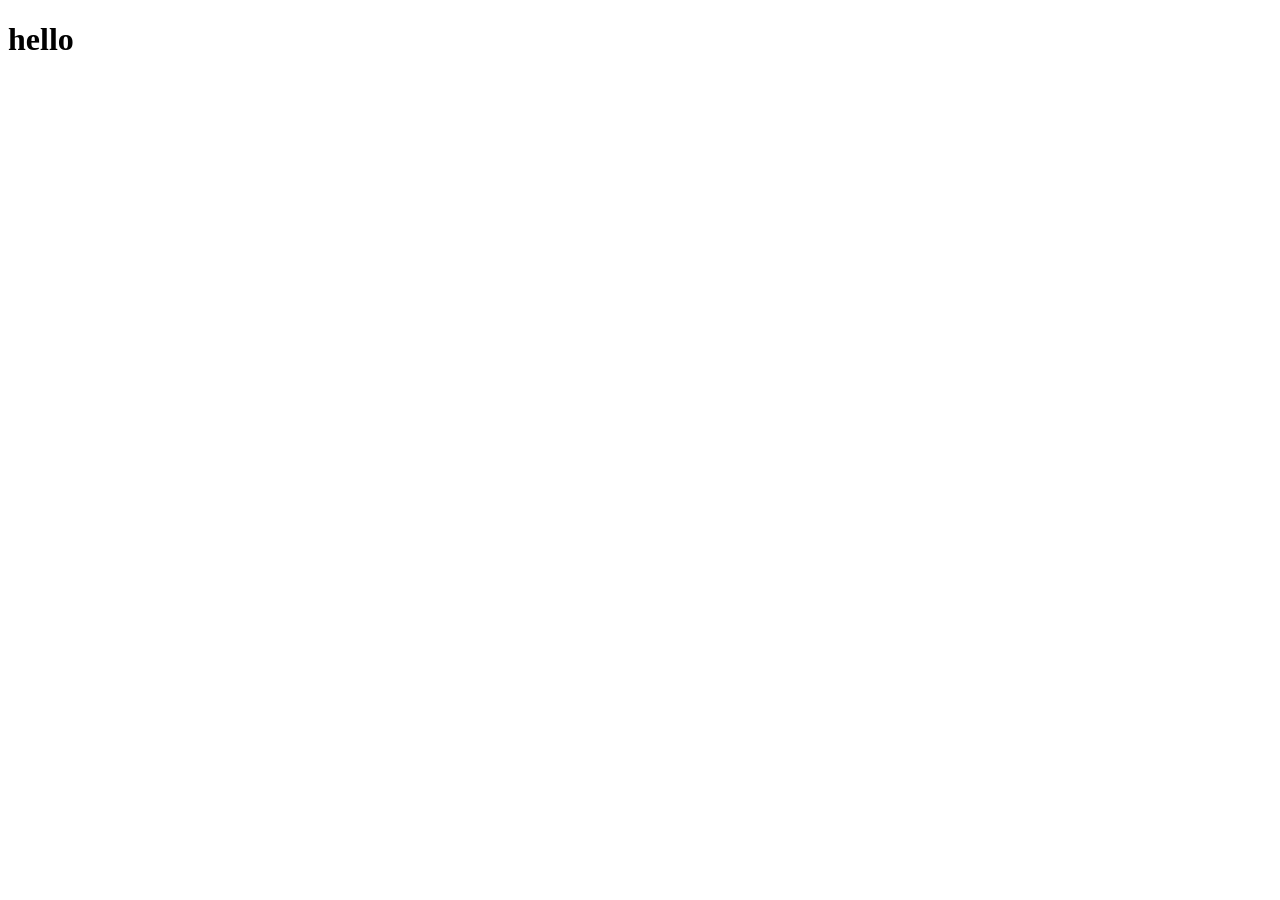
==== kalkulator.html @ c77f6411 "commit" ====
<!DOCTYPE html>
<html lang="en">
  <head>
    <meta charset="UTF-8" />
    <meta name="viewport" content="width=device-width, initial-scale=1.0" />
    <title>Kalkulator Matematika</title>
  </head>
  <body>
    <h1>hello</h1>
  </body>
</html>
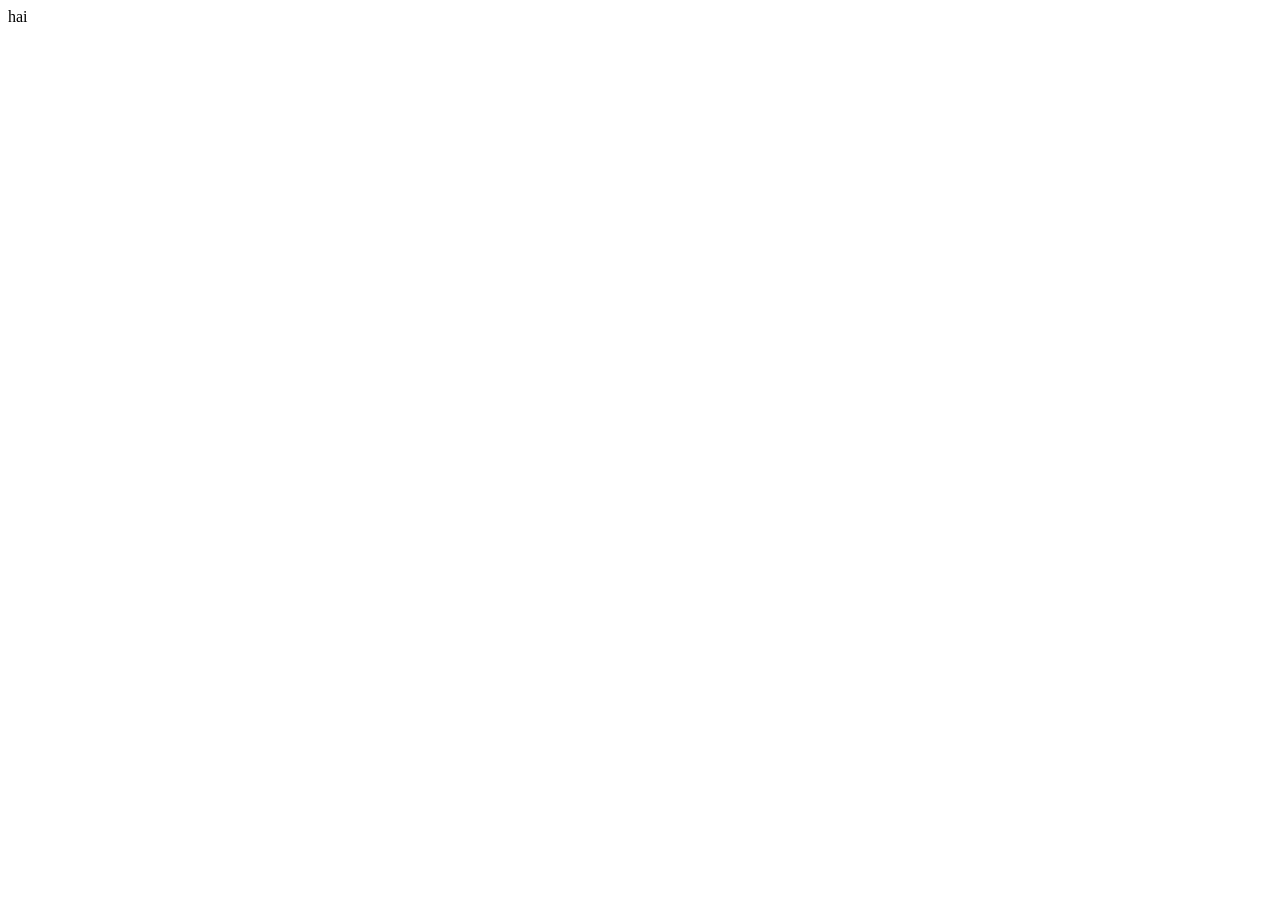
==== commit b5863ab8: "pshkan" ====
--- a/kalkulator.html
+++ b/kalkulator.html
@@ -6,6 +6,6 @@
     <title>Kalkulator Matematika</title>
   </head>
   <body>
-    <h1>hello</h1>
+    hai
   </body>
 </html>
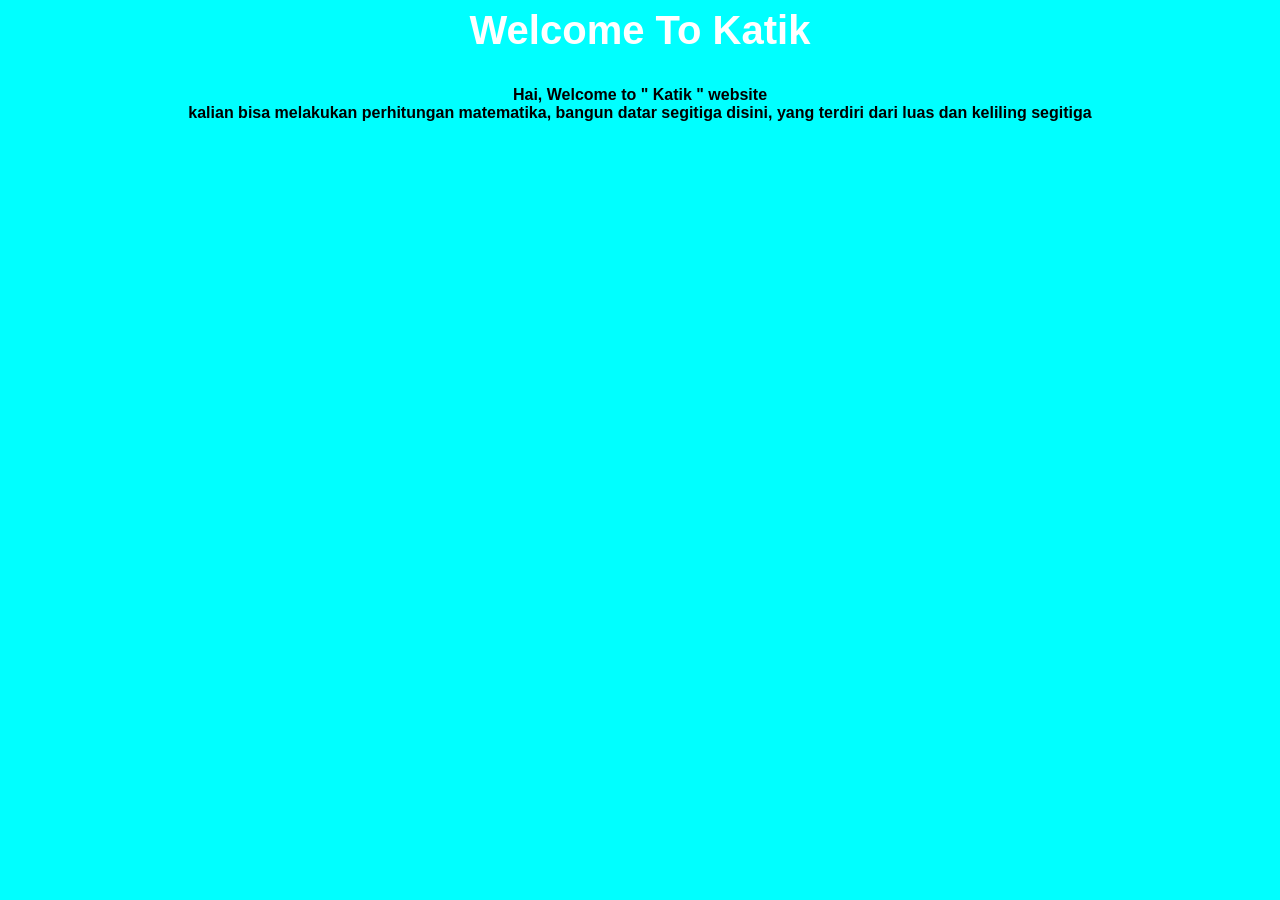
==== commit 1117f553: "commit lagi" ====
--- a/kalkulator.html
+++ b/kalkulator.html
@@ -4,8 +4,17 @@
     <meta charset="UTF-8" />
     <meta name="viewport" content="width=device-width, initial-scale=1.0" />
     <title>Kalkulator Matematika</title>
+    <link rel="stylesheet" href="CSS/style.css" />
   </head>
-  <body>
-    hai
+  <body id="background-web">
+    <header id="nav-bar">
+      <h2 id="logos">welcome to katik</h2>
+      <h4 class="header-text">
+        Hai, Welcome to " Katik " website <br />kalian bisa melakukan
+        perhitungan matematika, bangun datar segitiga disini, yang terdiri dari
+        luas dan keliling segitiga
+      </h4>
+    </header>
+    <main></main>
   </body>
 </html>
--- a/CSS/style.css
+++ b/CSS/style.css
@@ -0,0 +1,18 @@
+#logos {
+  text-transform: capitalize;
+  font-size: 40px;
+  text-align: center;
+  font-family: "Franklin Gothic Medium", "Arial Narrow", Arial, sans-serif;
+  margin-top: 0%;
+  color: white;
+}
+#nav-bar {
+  display: contents;
+}
+#background-web {
+  background-color: aqua;
+}
+.header-text {
+  text-align: center;
+  font-family: "Gill Sans", "Gill Sans MT", Calibri, "Trebuchet MS", sans-serif;
+}
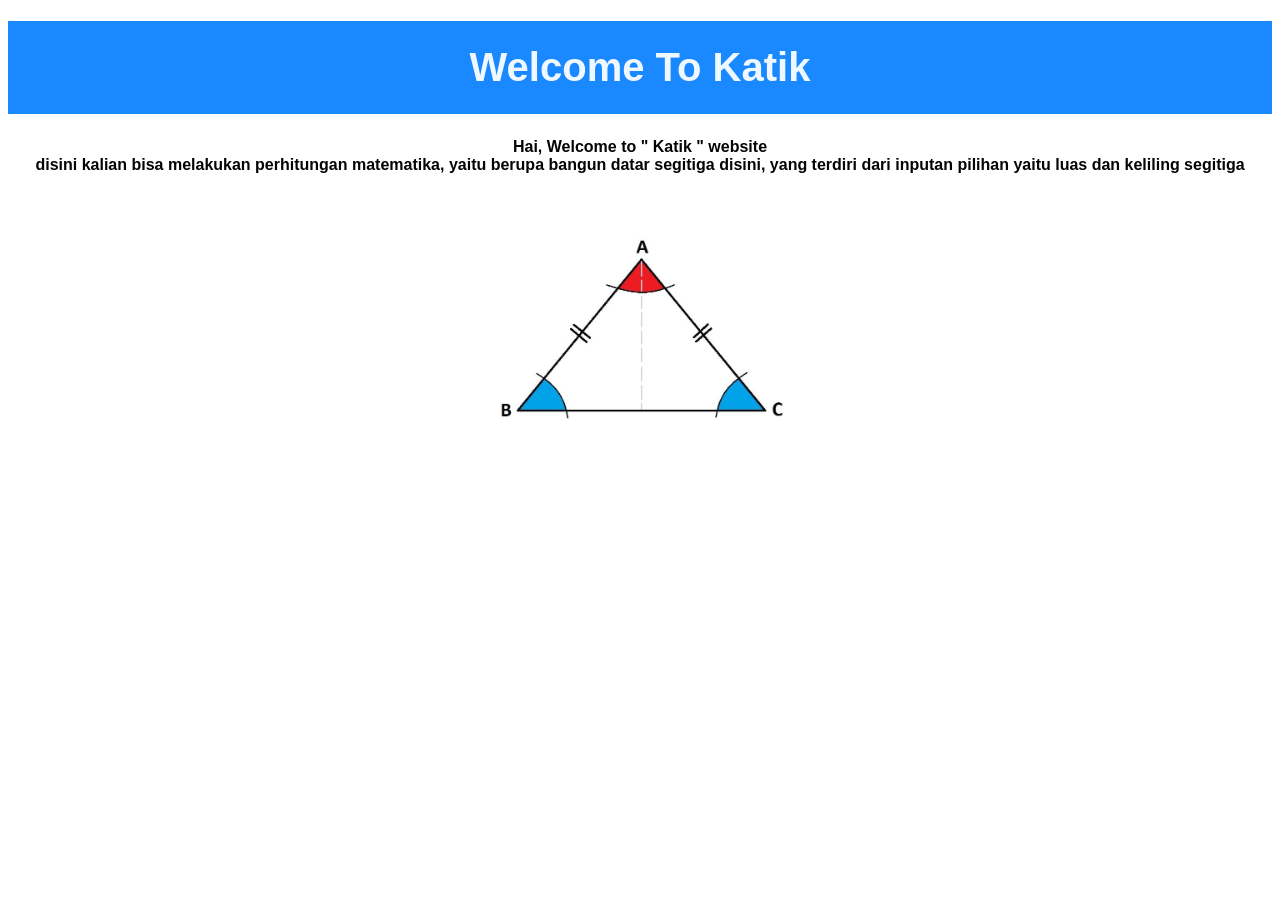
==== commit a870273d: "comss baru" ====
--- a/kalkulator.html
+++ b/kalkulator.html
@@ -6,15 +6,24 @@
     <title>Kalkulator Matematika</title>
     <link rel="stylesheet" href="CSS/style.css" />
   </head>
-  <body id="background-web">
+  <body>
     <header id="nav-bar">
-      <h2 id="logos">welcome to katik</h2>
+      <h4><div id="logos">welcome to katik</div></h4>
       <h4 class="header-text">
-        Hai, Welcome to " Katik " website <br />kalian bisa melakukan
-        perhitungan matematika, bangun datar segitiga disini, yang terdiri dari
-        luas dan keliling segitiga
+        Hai, Welcome to " Katik " website <br />
+        disini kalian bisa melakukan perhitungan matematika, yaitu berupa bangun
+        datar segitiga disini, yang terdiri dari inputan pilihan yaitu luas dan
+        keliling segitiga
       </h4>
     </header>
-    <main></main>
+    <main>
+      <div>
+        <img
+          src="images/cara-menentukan-sudut-segitiga-s-20230411025003.jpg"
+          alt=""
+        />
+      </div>
+      <div></div>
+    </main>
   </body>
 </html>
--- a/CSS/style.css
+++ b/CSS/style.css
@@ -1,18 +1,36 @@
 #logos {
+  display: block;
   text-transform: capitalize;
   font-size: 40px;
   text-align: center;
   font-family: "Franklin Gothic Medium", "Arial Narrow", Arial, sans-serif;
   margin-top: 0%;
-  color: white;
+  background-color: rgb(26, 137, 255);
+  padding: 24px;
+  margin: 0% auto 24px auto;
+  color: aliceblue;
 }
 #nav-bar {
   display: contents;
 }
-#background-web {
-  background-color: aqua;
-}
+/* body {
+  margin: 0%;
+  background-image: url();
+  background-repeat: no-repeat;
+  background-size: cover;
+  background-position: center;
+} */
+
 .header-text {
+  margin-top: 0%;
+  color: rgb(4, 4, 4);
   text-align: center;
   font-family: "Gill Sans", "Gill Sans MT", Calibri, "Trebuchet MS", sans-serif;
 }
+img {
+  display: block;
+  margin: auto;
+  margin-top: auto;
+  margin-bottom: auto;
+  width: 500px;
+}
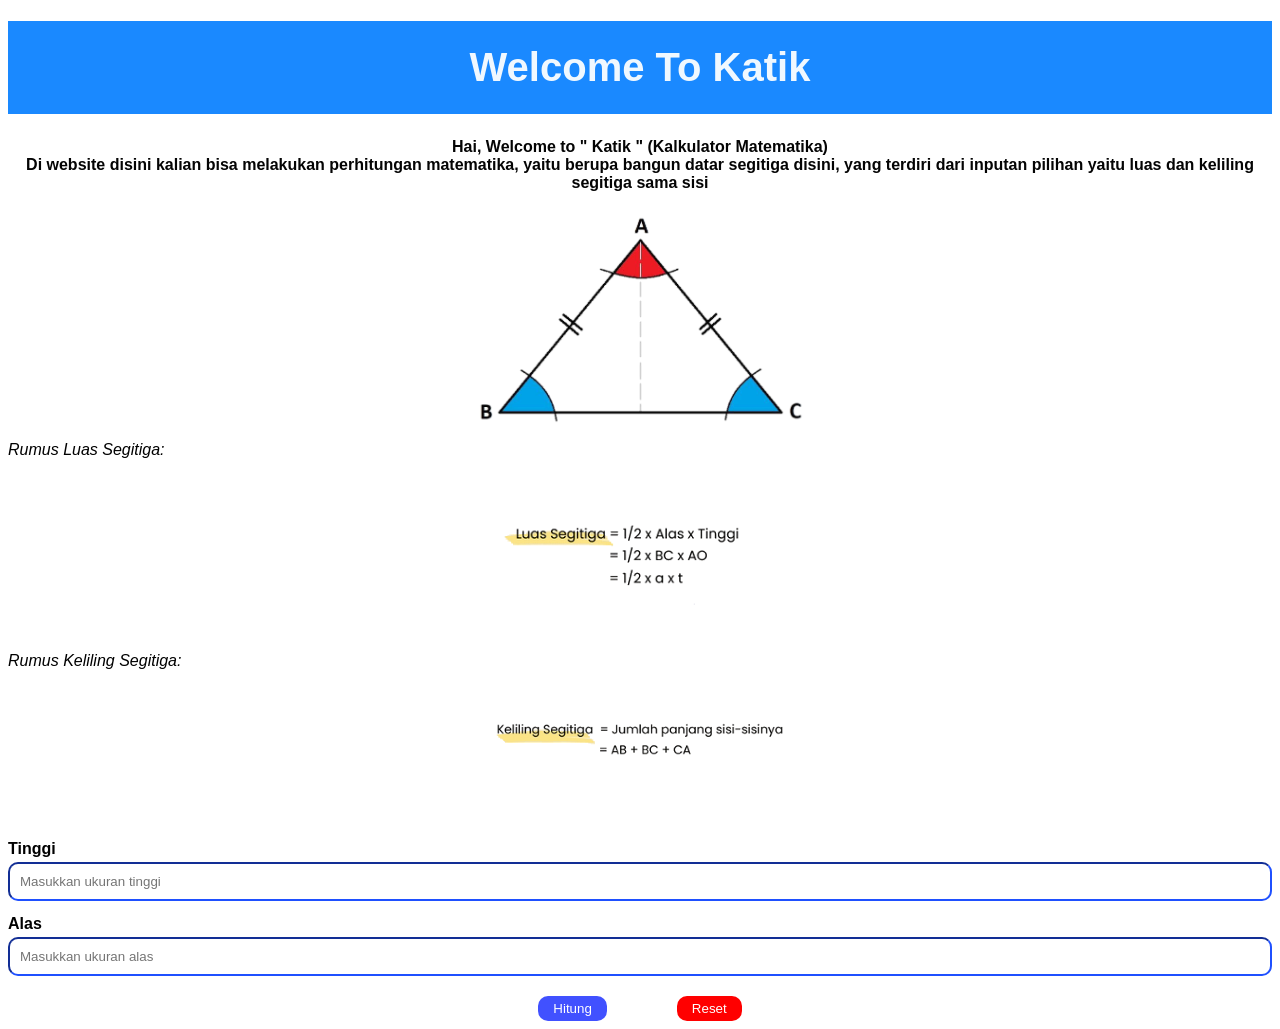
==== commit 5fc03ae3: "git malem" ====
--- a/kalkulator.html
+++ b/kalkulator.html
@@ -10,20 +10,46 @@
     <header id="nav-bar">
       <h4><div id="logos">welcome to katik</div></h4>
       <h4 class="header-text">
-        Hai, Welcome to " Katik " website <br />
-        disini kalian bisa melakukan perhitungan matematika, yaitu berupa bangun
-        datar segitiga disini, yang terdiri dari inputan pilihan yaitu luas dan
-        keliling segitiga
+        Hai, Welcome to " Katik " (Kalkulator Matematika)<br />
+        Di website disini kalian bisa melakukan perhitungan matematika, yaitu
+        berupa bangun datar segitiga disini, yang terdiri dari inputan pilihan
+        yaitu luas dan keliling segitiga sama sisi
       </h4>
+      <div>
+        <img src="images/1704109821179.png" alt="" />
+      </div>
+      <div class="rumus">
+        <p>rumus luas segitiga:</p>
+      </div>
+      <div>
+        <img src="images/1704116706724.png" />
+      </div>
+      <div class="rumus">
+        <p>rumus keliling segitiga:</p>
+      </div>
+      <div>
+        <img class="keliling" src="images/1704116774460.png" />
+      </div>
     </header>
-    <main>
-      <div>
-        <img
-          src="images/cara-menentukan-sudut-segitiga-s-20230411025003.jpg"
-          alt=""
-        />
+    <main class="inputkan-luas">
+      <label for="input-tinggi" id="inputan-tinggi"> Tinggi </label>
+      <input
+        placeholder="Masukkan ukuran tinggi"
+        type="number"
+        id="input-tinggi"
+        class="tinggi-input"
+      />
+      <label for="input-alas" id="inputan-alas"> Alas </label>
+      <input
+        placeholder="Masukkan ukuran alas"
+        type="number"
+        id="input-alas"
+        class="alas-input"
+      />
+      <div class="button">
+        <button class="hitung-button">Hitung</button>
+        <button class="reset-button">Reset</button>
       </div>
-      <div></div>
     </main>
   </body>
 </html>
--- a/CSS/style.css
+++ b/CSS/style.css
@@ -15,7 +15,7 @@
 }
 /* body {
   margin: 0%;
-  background-image: url();
+  background-image: url("/25-dec-23-fadhilardh/images/pexels-media-2693200.jpeg.jpg");
   background-repeat: no-repeat;
   background-size: cover;
   background-position: center;
@@ -32,5 +32,89 @@
   margin: auto;
   margin-top: auto;
   margin-bottom: auto;
+  width: 330px;
+}
+.rumus {
+  font-family: Arial, Helvetica, sans-serif;
+  text-transform: capitalize;
+  font-style: oblique;
+}
+.inputkan-luas {
+  display: flex;
+  flex-direction: column;
+}
+label {
+  margin-bottom: 4px;
+
+  font-weight: bold;
+  font-family: "Gill Sans", "Gill Sans MT", Calibri, "Trebuchet MS", sans-serif;
+}
+
+#inputan-tinggi {
+  margin-top: 9px;
+}
+
+#inputan-alas {
+  margin-top: 14px;
+}
+
+.tinggi-input {
+  outline: none;
+  border-radius: 10px;
+  padding: 10px;
+  border-color: rgb(29, 73, 233);
+}
+
+.tinggi-input:focus {
+  border-color: rgb(255, 29, 29);
+}
+.alas-input {
+  outline: none;
+  border-radius: 10px;
+  padding: 10px;
+  border-color: rgb(29, 73, 233);
+}
+
+.alas-input:focus {
+  border-color: rgb(255, 29, 29);
+}
+
+.button {
+  display: flex;
+  align-self: center;
+  gap: 70px;
+  margin-top: 20px;
+}
+.hitung-button {
+  background-color: rgb(65, 81, 255);
+  color: white;
+  padding: 5px 15px;
+  border-radius: 10px;
+  border: none;
+  cursor: pointer;
+}
+.reset-button {
+  background-color: rgb(255, 0, 0);
+  color: white;
+  padding: 5px 15px;
+  border-radius: 10px;
+  border: none;
+  cursor: pointer;
+}
+.hitung-button:hover {
+  background-color: rgb(34, 40, 169);
+}
+.hitung-button:active {
+  background-color: rgb(7, 3, 94);
+  transform: translateY(5px);
+}
+.reset-button:hover {
+  background-color: rgb(171, 18, 18);
+}
+.reset-button:active {
+  background-color: rgb(121, 8, 8);
+  transform: translateY(5px);
+}
+.keliling {
   width: 500px;
 }
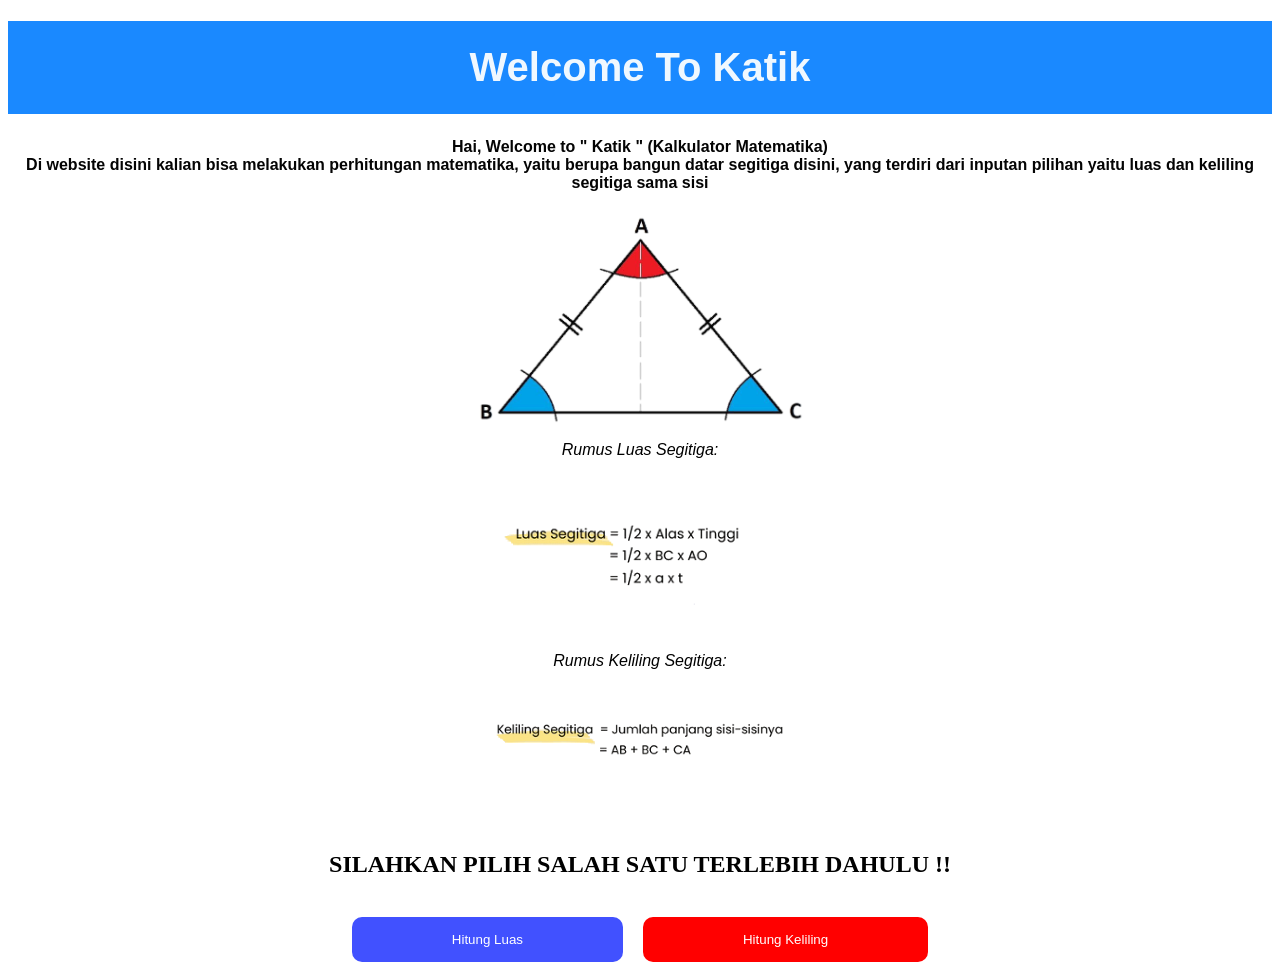
==== commit 1b332a5c: "finally" ====
--- a/kalkulator.html
+++ b/kalkulator.html
@@ -21,35 +21,92 @@
       <div class="rumus">
         <p>rumus luas segitiga:</p>
       </div>
-      <div>
+      <div class="imgluas">
         <img src="images/1704116706724.png" />
       </div>
       <div class="rumus">
         <p>rumus keliling segitiga:</p>
       </div>
-      <div>
+      <div class="imgkeliling">
         <img class="keliling" src="images/1704116774460.png" />
       </div>
     </header>
-    <main class="inputkan-luas">
-      <label for="input-tinggi" id="inputan-tinggi"> Tinggi </label>
-      <input
-        placeholder="Masukkan ukuran tinggi"
-        type="number"
-        id="input-tinggi"
-        class="tinggi-input"
-      />
-      <label for="input-alas" id="inputan-alas"> Alas </label>
-      <input
-        placeholder="Masukkan ukuran alas"
-        type="number"
-        id="input-alas"
-        class="alas-input"
-      />
+    <main>
+      <h2 id="head">silahkan pilih salah satu terlebih dahulu !!</h2>
+      <br />
       <div class="button">
-        <button class="hitung-button">Hitung</button>
-        <button class="reset-button">Reset</button>
+        <button id="luas-button">Hitung Luas</button>
+        <button id="keliling-button">Hitung Keliling</button>
+      </div>
+
+      <form id="inputkan-luas">
+        <h2 id="headjudul">hitung luas segitiga :</h2>
+        <label for="input-tinggi" id="inputan-tinggi"> Tinggi </label>
+        <input
+          placeholder="Masukkan ukuran tinggi"
+          type="number"
+          id="input-tinggi"
+          class="tinggi-input"
+        />
+        <label for="input-alas" id="inputan-alas"> Alas </label>
+        <input
+          placeholder="Masukkan ukuran alas"
+          type="number"
+          id="input-alas"
+          class="alas-input"
+        />
+      </form>
+
+      <form id="inputkan-keliling">
+        <h2 id="headjudul">hitung keliling segitiga :</h2>
+        <label for="input-sisi1" id="inputan-sisi1"> Sisi 1 </label>
+        <input
+          placeholder="Masukkan ukuran sisi"
+          type="number"
+          id="input-sisi1"
+          class="sisi1-input"
+        />
+        <label for="input-sisi2" id="inputan-sisi2"> Sisi 2 </label>
+        <input
+          placeholder="Masukkan ukuran sisi"
+          type="number"
+          id="input-sisi2"
+          class="sisi2-input"
+        />
+        <label for="input-sisi3" id="inputan-sisi3"> Sisi 3 </label>
+        <input
+          placeholder="Masukkan ukuran sisi"
+          type="number"
+          id="input-sisi3"
+          class="sisi3-input"
+        />
+      </form>
+      <div id="hasil-luas">
+        <div class="button">
+          <button id="hitung-button">Hitung Luas</button>
+          <button id="hitung-button1">Hitung Keliling</button>
+          <button id="reset-button">Reset</button>
+        </div>
+        <hr />
+        <fieldset id="hasil-itung">
+          <legend id="hasil-hitung">Hasil Hitung</legend>
+          <p id="perhitungan">Hasil Hitung : <span id="hasil"></span></p>
+        </fieldset>
+      </div>
+      <div id="hasil-keliling">
+        <div class="button">
+          <button id="hitung-button">Hitung Luas</button>
+          <button id="hitung-button1">Hitung Keliling</button>
+          <button id="reset-button">Reset</button>
+        </div>
+        <hr />
+        <fieldset id="hasil-itung">
+          <legend id="hasil-hitung">Hasil Hitung</legend>
+          <p id="perhitungan">Hasil Hitung : <span id="hasil"></span></p>
+        </fieldset>
       </div>
     </main>
+    <script src="JS/katik.js"></script>
+    <!-- File javascript-->
   </body>
 </html>
--- a/CSS/style.css
+++ b/CSS/style.css
@@ -35,17 +35,27 @@
   width: 330px;
 }
 .rumus {
+  margin-top: 10px;
   font-family: Arial, Helvetica, sans-serif;
   text-transform: capitalize;
   font-style: oblique;
-}
-.inputkan-luas {
-  display: flex;
-  flex-direction: column;
+  text-align: center;
+}
+
+#inputkan-luas {
+  text-align: center;
+  display: flex;
+  flex-direction: column;
+  justify-content: center;
+}
+#inputkan-keliling {
+  text-align: center;
+  display: flex;
+  flex-direction: column;
+  justify-content: center;
 }
 label {
   margin-bottom: 4px;
-
   font-weight: bold;
   font-family: "Gill Sans", "Gill Sans MT", Calibri, "Trebuchet MS", sans-serif;
 }
@@ -82,10 +92,16 @@
 .button {
   display: flex;
   align-self: center;
-  gap: 70px;
-  margin-top: 20px;
-}
-.hitung-button {
+  gap: 20px;
+  margin-top: 1px;
+  justify-content: center;
+}
+#hitung-button {
+  display: flex;
+  align-self: center;
+  gap: 20px;
+  margin-top: 1px;
+  justify-content: center;
   background-color: rgb(65, 81, 255);
   color: white;
   padding: 5px 15px;
@@ -93,7 +109,20 @@
   border: none;
   cursor: pointer;
 }
-.reset-button {
+#hitung-button1 {
+  display: flex;
+  align-self: center;
+  gap: 20px;
+  margin-top: 1px;
+  justify-content: center;
+  background-color: rgb(65, 81, 255);
+  color: white;
+  padding: 5px 15px;
+  border-radius: 10px;
+  border: none;
+  cursor: pointer;
+}
+#reset-button {
   background-color: rgb(255, 0, 0);
   color: white;
   padding: 5px 15px;
@@ -101,20 +130,165 @@
   border: none;
   cursor: pointer;
 }
-.hitung-button:hover {
+.button {
+  display: flex;
+  align-self: center;
+  gap: 20px;
+  margin-top: 1px;
+  justify-content: center;
+}
+#luas-button {
+  background-color: rgb(65, 81, 255);
+  color: white;
+  padding: 15px 100px;
+  border-radius: 10px;
+  border: none;
+  cursor: pointer;
+}
+#keliling-button {
+  background-color: rgb(255, 0, 0);
+  color: white;
+  padding: 15px 100px;
+  border-radius: 10px;
+  border: none;
+  cursor: pointer;
+}
+#luas-button:hover {
   background-color: rgb(34, 40, 169);
 }
-.hitung-button:active {
+#luas-button:active {
+  background-color: rgb(7, 3, 94);
+  transform: translateY(-5px);
+}
+#keliling-button:hover {
+  background-color: rgb(171, 18, 18);
+}
+#keliling-button:active {
+  background-color: rgb(121, 8, 8);
+  transform: translateY(-5px);
+}
+#hitung-button:hover {
+  background-color: rgb(34, 40, 169);
+}
+#hitung-button:active {
   background-color: rgb(7, 3, 94);
   transform: translateY(5px);
 }
-.reset-button:hover {
+#hitung-button1:hover {
+  background-color: rgb(34, 40, 169);
+}
+#hitung-button1:active {
+  background-color: rgb(7, 3, 94);
+  transform: translateY(5px);
+}
+#reset-button:hover {
   background-color: rgb(171, 18, 18);
 }
-.reset-button:active {
+#reset-button:active {
   background-color: rgb(121, 8, 8);
   transform: translateY(5px);
 }
 .keliling {
   width: 500px;
 }
+input {
+  margin: 10px auto;
+  text-align: left;
+  width: 500px;
+}
+#headjudul {
+  font-family: "Segoe UI", Tahoma, Geneva, Verdana, sans-serif;
+  text-transform: capitalize;
+  margin-left: 20px;
+}
+#inputkan-luas {
+  display: none;
+  text-align: center;
+  flex-direction: column;
+  justify-content: center;
+}
+#inputkan-keliling {
+  display: none;
+  text-align: center;
+  flex-direction: column;
+  justify-content: center;
+}
+label {
+  margin-bottom: 4px;
+  font-weight: bold;
+  font-family: "Gill Sans", "Gill Sans MT", Calibri, "Trebuchet MS", sans-serif;
+}
+
+#inputan-sisi3 {
+  margin-top: 9px;
+}
+
+#inputan-sisi3 {
+  margin-top: 14px;
+}
+
+.sisi3-input {
+  outline: none;
+  border-radius: 10px;
+  padding: 10px;
+  border-color: rgb(29, 73, 233);
+}
+
+.sisi3-input:focus {
+  border-color: rgb(255, 29, 29);
+}
+
+#inputan-sisi2 {
+  margin-top: 9px;
+}
+
+#inputan-sisi2 {
+  margin-top: 14px;
+}
+
+.sisi2-input {
+  outline: none;
+  border-radius: 10px;
+  padding: 10px;
+  border-color: rgb(29, 73, 233);
+}
+
+.sisi2-input:focus {
+  border-color: rgb(255, 29, 29);
+}
+#inputan-sisi1 {
+  margin-top: 9px;
+}
+
+#inputan-sisi1 {
+  margin-top: 14px;
+}
+
+.sisi1-input {
+  outline: none;
+  border-radius: 10px;
+  padding: 10px;
+  border-color: rgb(29, 73, 233);
+}
+
+.sisi1-input:focus {
+  border-color: rgb(255, 29, 29);
+}
+#hasil-itung {
+  font-family: "Times New Roman", Times, serif;
+}
+#head {
+  text-align: center;
+  text-transform: uppercase;
+  font-family: Cambria, Cochin, Georgia, Times, "Times New Roman", serif;
+}
+#hasil-luas {
+  margin: auto;
+  display: none;
+  width: 600px;
+}
+#hasil-keliling {
+  display: none;
+  width: 600px;
+  margin: auto;
+}
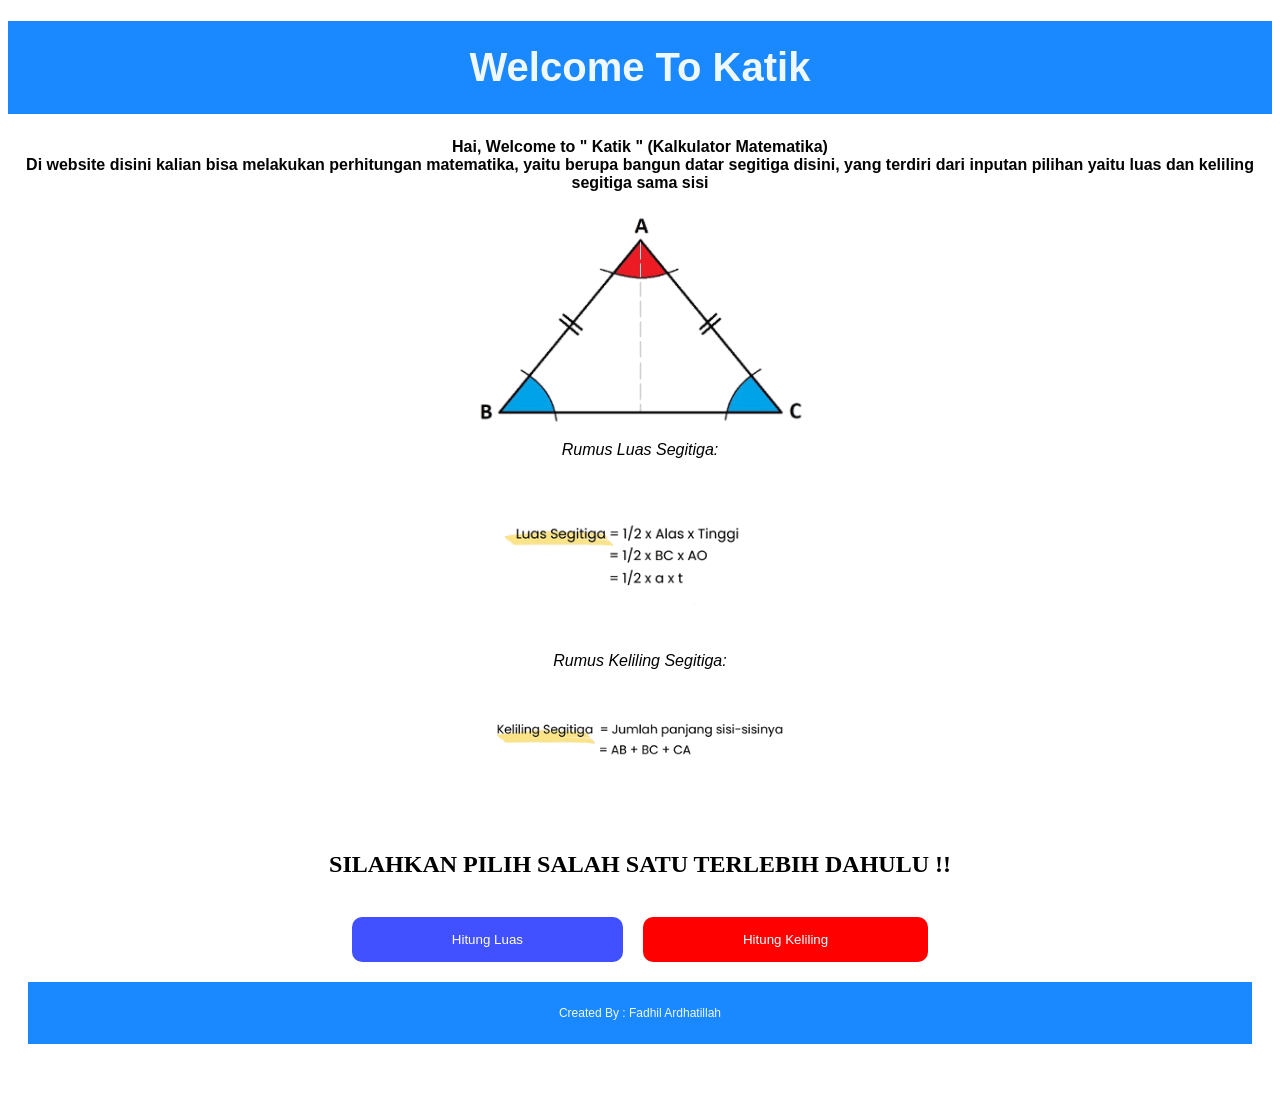
==== commit e19fb55b: "last commmit" ====
--- a/kalkulator.html
+++ b/kalkulator.html
@@ -106,6 +106,10 @@
         </fieldset>
       </div>
     </main>
+    <footer id="footer">
+      <div id="footerbawah">created by : fadhil ardhatillah</div>
+      </label>
+    </footer>
     <script src="JS/katik.js"></script>
     <!-- File javascript-->
   </body>
--- a/CSS/style.css
+++ b/CSS/style.css
@@ -292,3 +292,18 @@
   width: 600px;
   margin: auto;
 }
+#footer {
+  padding: 20px;
+}
+#footerbawah {
+  display: block;
+  text-transform: capitalize;
+  font-size: 12px;
+  text-align: center;
+  font-family: "Franklin Gothic Medium", "Arial Narrow", Arial, sans-serif;
+  margin-top: 0%;
+  background-color: rgb(26, 137, 255);
+  padding: 24px;
+  margin: 0% auto 24px auto;
+  color: aliceblue;
+}
